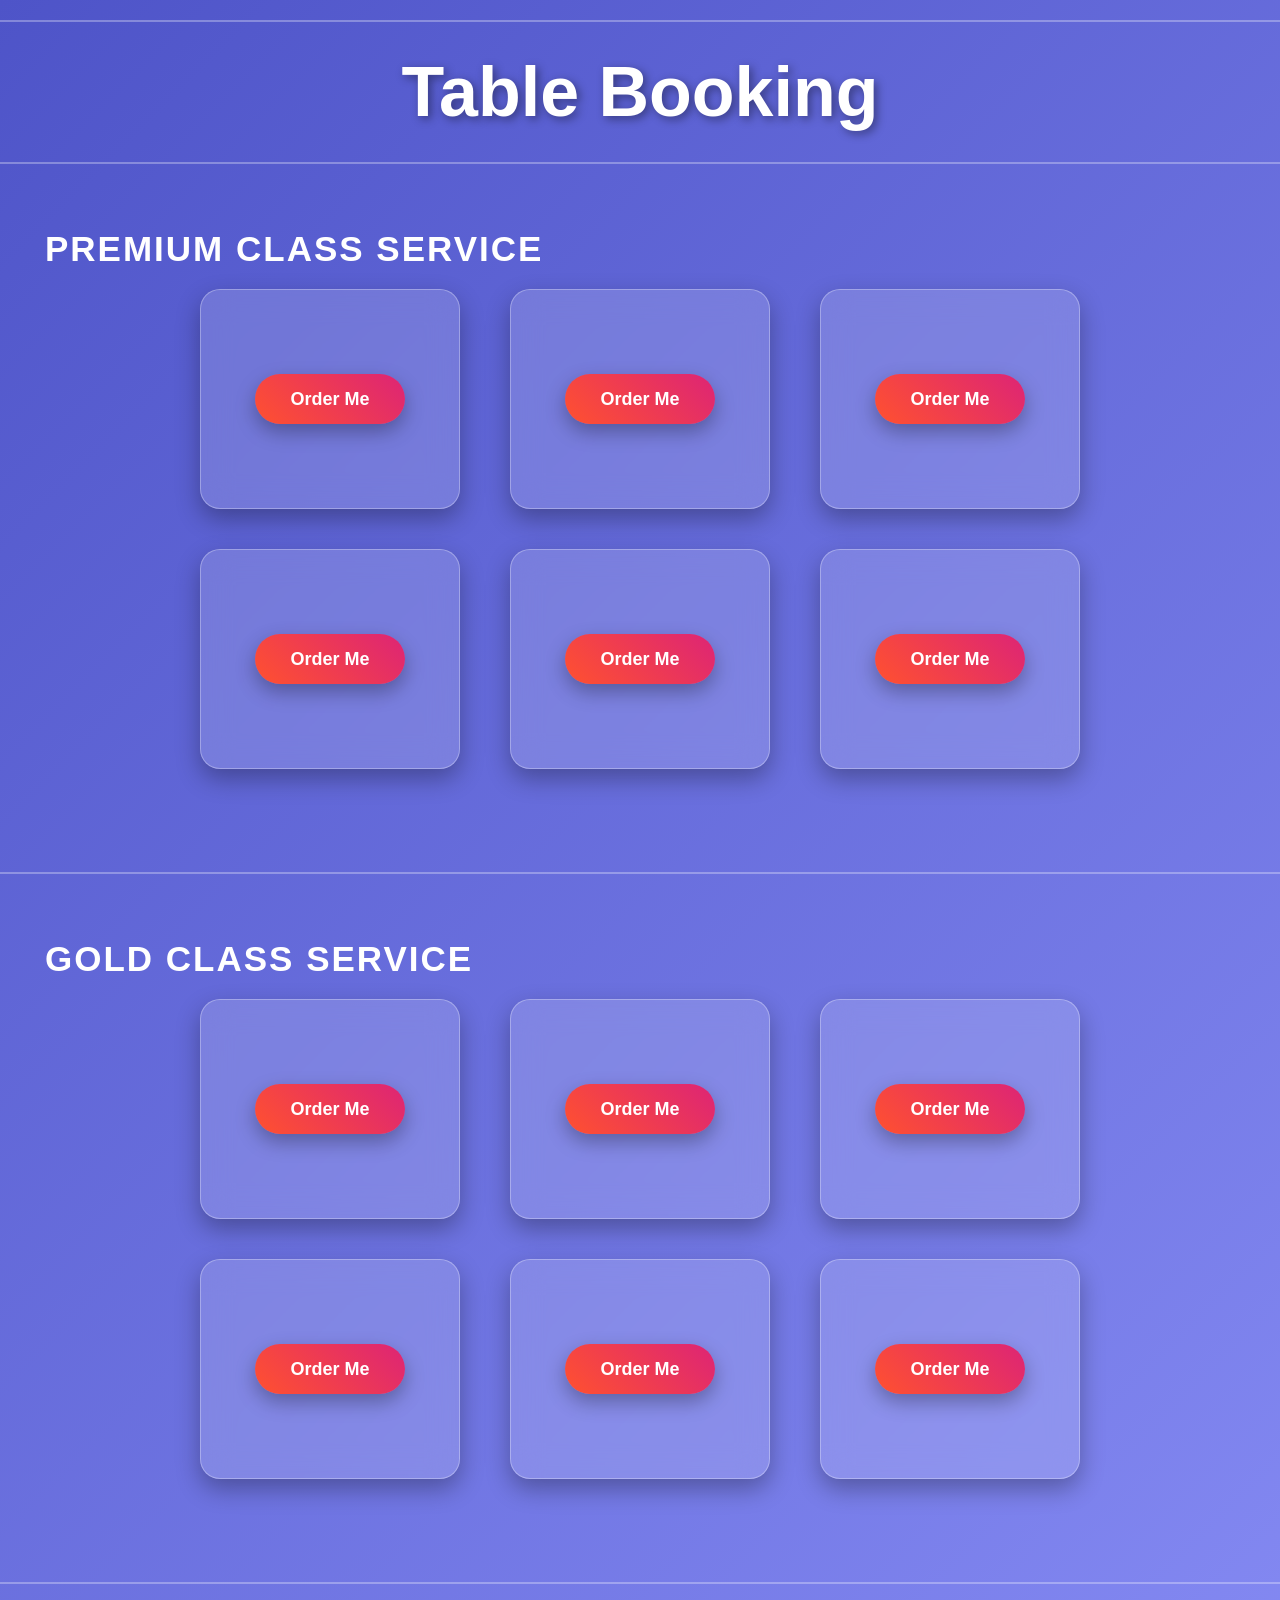
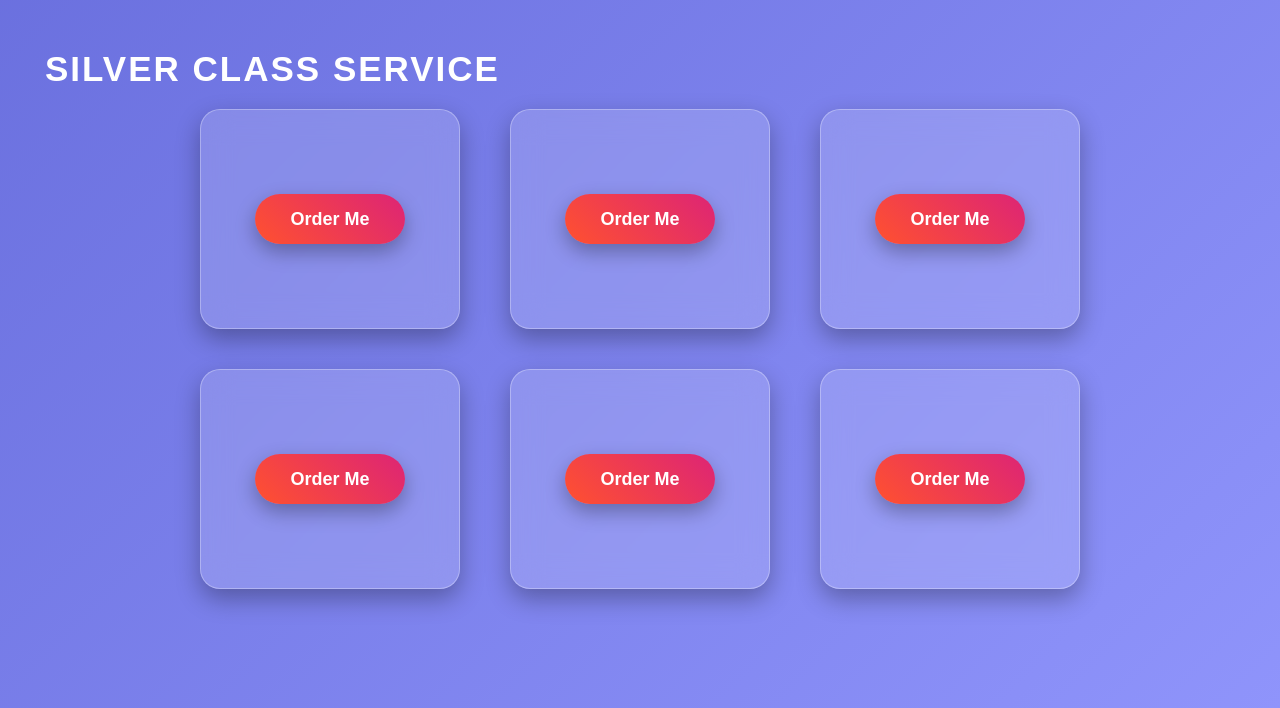
==== tableBook.html @ c327550c "Add files via upload" ====
<!DOCTYPE html>
<html lang="en">
<head>
    <meta charset="UTF-8">
    <meta name="viewport" content="width=device-width, initial-scale=1.0">
    <title>Table Booking</title>
</head>
<style>
    *{
        margin:0;
        padding:0;
        box-sizing:border-box;
        font-family:'Poppins',sans-serif;
    }

    body{
        background:linear-gradient(135deg,#4e54c8,#8f94fb);
        min-height:100vh;
    }

    h1{
        text-align:center;
        font-size:70px;
        color:#fff;
        margin:30px 0;
        text-shadow:3px 3px 10px rgba(0,0,0,.4);
    }

    h2{
        color:#fff;
        margin:20px;
        font-size:35px;
        letter-spacing:2px;
    }

    hr{
        border:1px solid rgba(255,255,255,.3);
        margin:20px 0;
    }

    .premium,
    .gold,
    .silver{
        padding:25px;
    }

    .Trow{
        display:flex;
        justify-content:center;
        gap:50px;
        margin-bottom:40px;
        flex-wrap:wrap;
    }

    .table{
        width:260px;
        height:220px;
        border-radius:20px;
        background:rgba(255,255,255,.15);
        backdrop-filter:blur(15px);
        border:1px solid rgba(255,255,255,.3);
        display:flex;
        justify-content:center;
        align-items:center;
        transition:.4s;
        box-shadow:0 10px 25px rgba(0,0,0,.3);
    }

    .table:hover{
        transform:translateY(-12px) scale(1.05);
        box-shadow:0 20px 35px rgba(0,0,0,.45);
    }

    button{
        width:150px;
        height:50px;
        border:none;
        border-radius:30px;
        background:linear-gradient(45deg,#ff512f,#dd2476);
        color:#fff;
        font-size:18px;
        font-weight:bold;
        cursor:pointer;
        transition:.4s;
        box-shadow:0 8px 20px rgba(0,0,0,.3);
    }

    button:hover{
        transform:scale(1.08);
        background:linear-gradient(45deg,#11998e,#38ef7d);
    }

    .detail{
        display:none;
        position:fixed;
        top:50%;
        left:50%;
        transform:translate(-50%,-50%);
        width:650px;
        max-width:95%;
        background:rgba(255,255,255,.18);
        backdrop-filter:blur(18px);
        border-radius:20px;
        border:1px solid rgba(255,255,255,.3);
        box-shadow:0 20px 50px rgba(0,0,0,.4);
        padding:30px;
        z-index:1000;
        animation:popup .4s ease;
    }

    @keyframes popup{
        from{
            transform:translate(-50%,-60%) scale(.8);
            opacity:0;
        }
        to{
            transform:translate(-50%,-50%) scale(1);
            opacity:1;
        }
    }

    .detail h2{
        text-align:center;
        margin-bottom:20px;
        color:white;
    }

    .tb{
        width:100%;
        margin:auto;
    }

    form{
        display:flex;
        flex-direction:column;
        gap:20px;
    }

    .row{
        display:flex;
        align-items:center;
        justify-content:space-between;
    }

    label{
        width:120px;
        color:white;
        font-size:20px;
        font-weight:bold;
    }

    input{
        width:100%;
        max-width:350px;
        padding:12px;
        border:none;
        outline:none;
        border-radius:10px;
        font-size:16px;
        background:rgba(255,255,255,.9);
    }

    input:focus{
        box-shadow:0 0 10px #00f7ff;
    }

    form button{
        margin:30px auto 0;
        width:180px;
        background:linear-gradient(45deg,#00c9ff,#92fe9d);
        color:#000;
        font-weight:bold;
    }

    form button:hover{
        background:linear-gradient(45deg,#ff416c,#ff4b2b);
        color:#fff;
    }

    @media(max-width:768px){

        h1{
            font-size:45px;
        }

        h2{
            font-size:28px;
        }

        .Trow{
            gap:25px;
        }

        .table{
            width:220px;
            height:180px;
        }

        .row{
            flex-direction:column;
            align-items:flex-start;
            gap:8px;
        }

        label{
            width:100%;
        }

        input{
            max-width:100%;
        }
    }
</style>
<body>
    <hr>
    <h1>Table Booking</h1>
    <hr>
    <section>
        <div class="premium">
            <h2>PREMIUM CLASS SERVICE</h2>
            <div class="Trow">
                <div class="table">
                    <div>
                        <button onclick="showDiv()">Order Me</button>
                    </div>
                </div>
                <div class="table">
                    <div>
                        <button onclick="showDiv()">Order Me</button>
                    </div>
                </div>
                <div class="table">
                    <div>
                        <button onclick="showDiv()">Order Me</button>
                    </div>
                </div>
            </div>
            <div class="Trow">
                <div class="table">
                    <div>
                        <button onclick="showDiv()">Order Me</button>
                    </div>
                </div>
                <div class="table">
                    <div>
                        <button onclick="showDiv()">Order Me</button>
                    </div>
                </div>
                <div class="table">
                    <div>
                        <button onclick="showDiv()">Order Me</button>
                    </div>
                </div>
            </div>
        </div>
    </section>
        <br><hr>
    <section>
        <div class="gold">
            <h2>GOLD CLASS SERVICE</h2>
            <div class="Trow">
                <div class="table">
                    <div>
                        <button onclick="showDiv()">Order Me</button>
                    </div>
                </div>
                <div class="table">
                    <div>
                        <button onclick="showDiv()">Order Me</button>
                    </div>
                </div>
                <div class="table">
                    <div>
                        <button onclick="showDiv()">Order Me</button>
                    </div>
                </div>
            </div>
            <div class="Trow">
                <div class="table">
                    <div>
                        <button onclick="showDiv()">Order Me</button>
                    </div>
                </div>
                <div class="table">
                    <div>
                        <button onclick="showDiv()">Order Me</button>
                    </div>
                </div>
                <div class="table">
                    <div>
                        <button onclick="showDiv()">Order Me</button>
                    </div>
                </div>
            </div>
        </div>
    </section>
        <br><hr>
    <section>
        <div class="silver">
            <h2>SILVER CLASS SERVICE</h2>
            <div class="Trow">
                <div class="table">
                    <div>
                        <button onclick="showDiv()">Order Me</button>
                    </div>
                </div>
                <div class="table">
                    <div>
                        <button onclick="showDiv()">Order Me</button>
                    </div>
                </div>
                <div class="table">
                    <div>
                        <button onclick="showDiv()">Order Me</button>
                    </div>
                </div>
            </div>
            <div class="Trow">
                <div class="table">
                    <div>
                        <button onclick="showDiv()">Order Me</button>
                    </div>
                </div>
                <div class="table">
                    <div>
                        <button onclick="showDiv()">Order Me</button>
                    </div>
                </div>
                <div class="table">
                    <div>
                        <button onclick="showDiv()">Order Me</button>
                    </div>
                </div>
            </div>
        </div>
    </section>
        <br><br><br>
    <div class="detail">
        <h2>TABLE BOOKING</h1>
        <div class="tb">
            <form>
                <div class="row">
                    <label>Name :</label>
                    <input type="text" placeholder="Enter Your Name">
                </div>

                <div class="row">
                    <label>Purpose :</label>
                    <input type="text" placeholder="Your purpose Of Visit">
                </div>

                <div class="row">
                    <label>Phone :</label>
                    <input type="tel" placeholder="Enter your phone number">
                </div>

                <div class="row">
                    <label>Date :</label>
                    <input type="date">
                </div>

                <div class="row">
                    <label>Time :</label>
                    <input type="time">
                </div>
                <button>Book now</button>
            </form>
        </div>
    </div>
    
<script>
    function showDiv() {
        let details = document.getElementsByClassName("detail")[0];

        if (details.style.display === "block") {
            details.style.display = "none";
            document.body.style.overflow = "auto";   // Enable scrolling
        } else {
            details.style.display = "block";
            document.body.style.overflow = "hidden"; // Disable scrolling
        }
    }
</script>
</body>
</html>
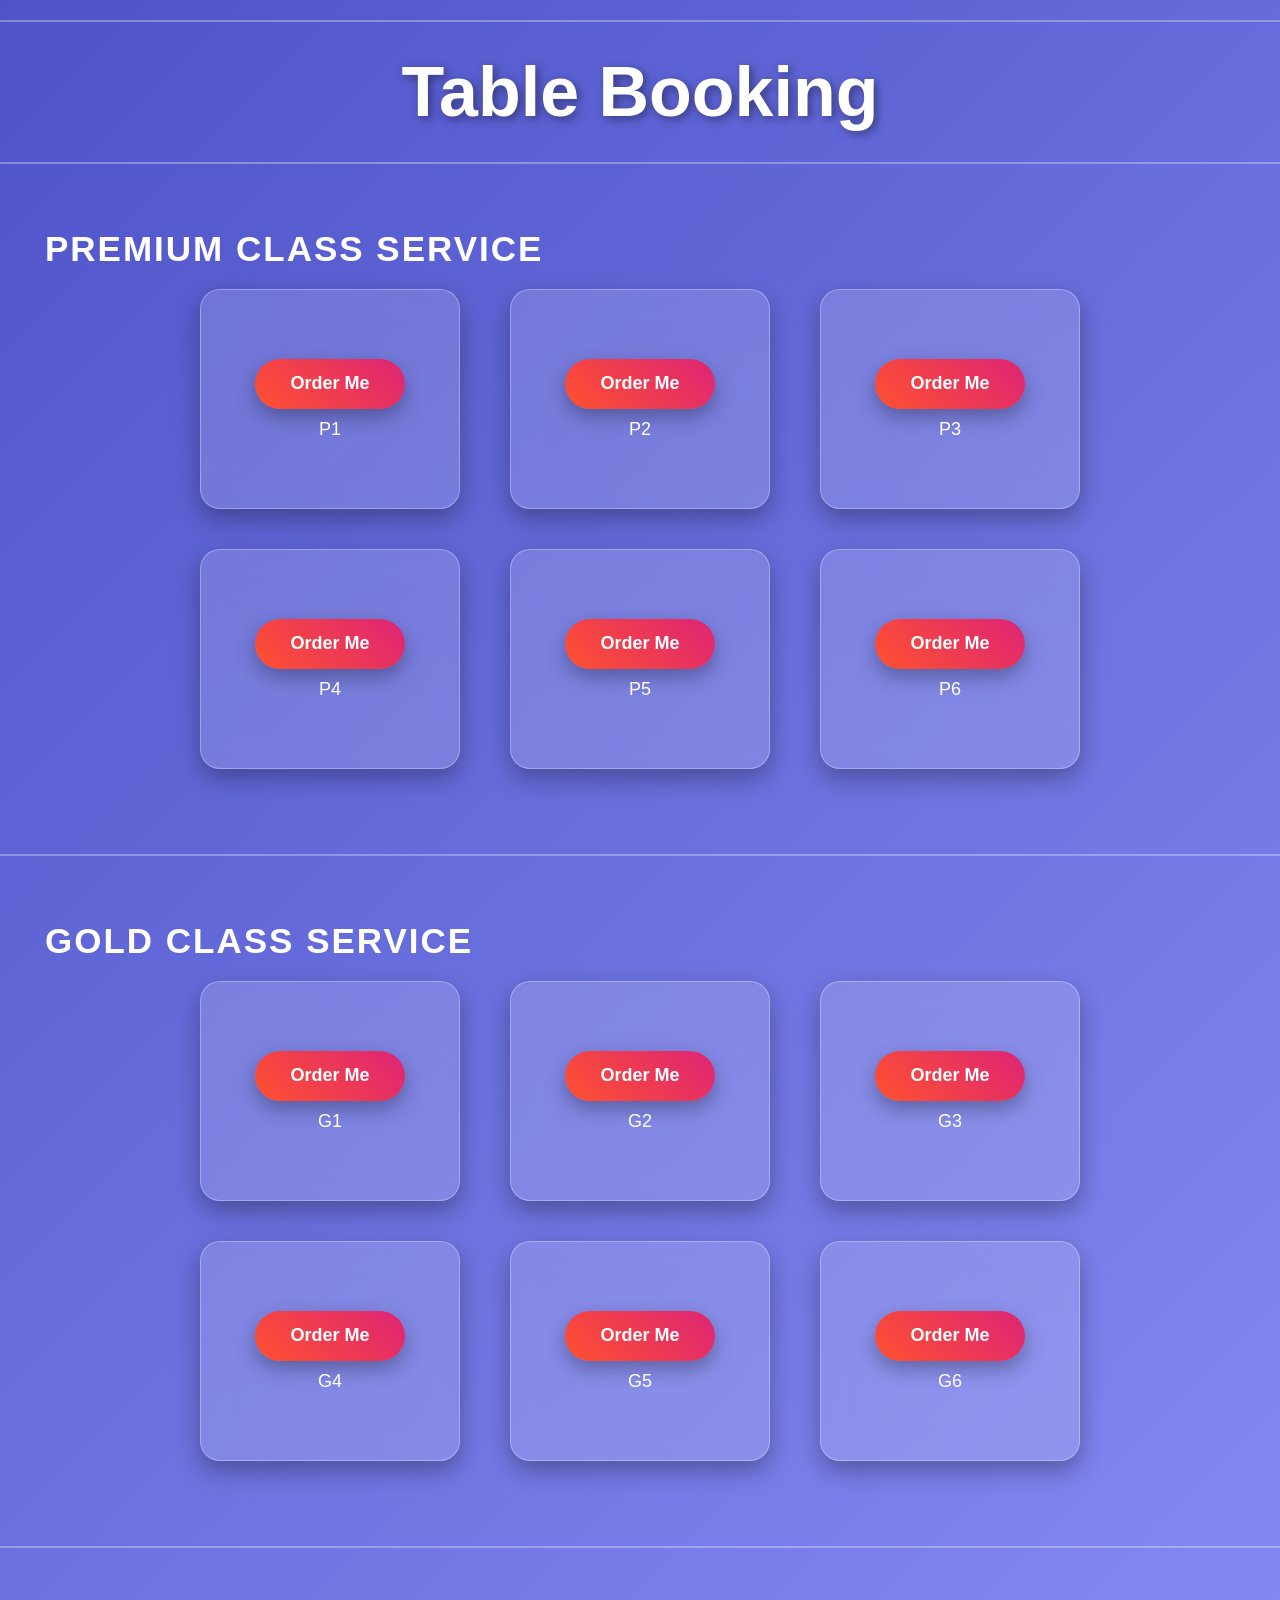
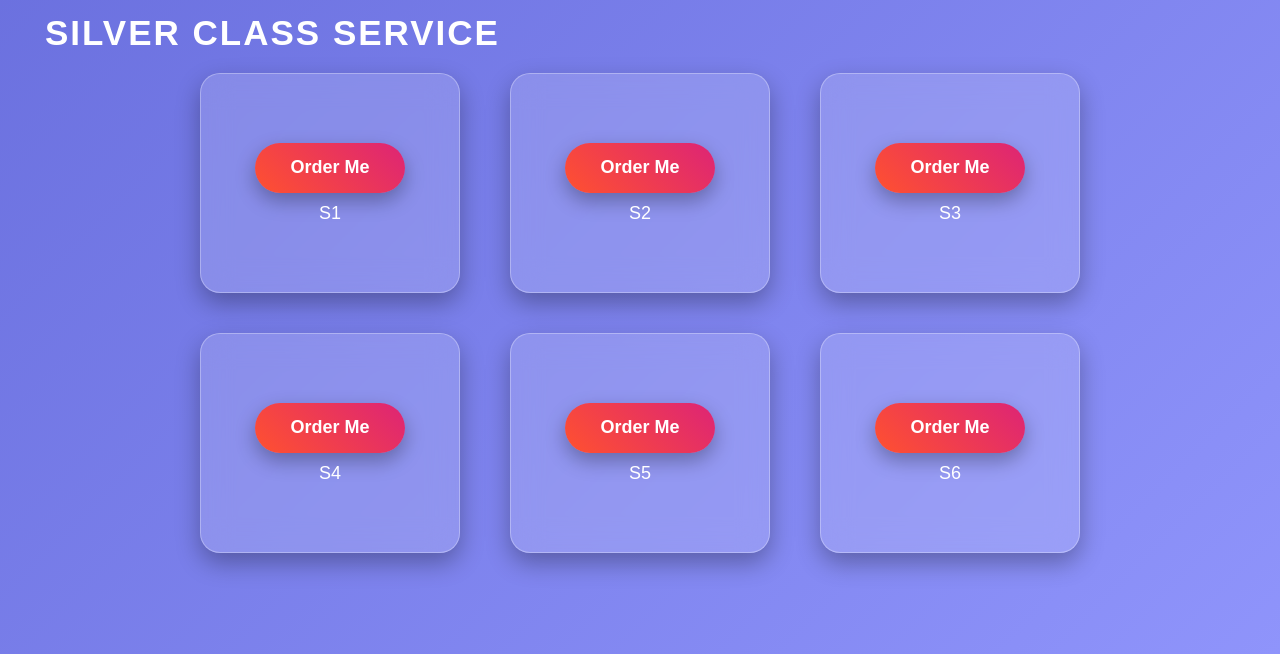
==== commit e1010f9b: "Refactor table booking HTML structure and styles" ====
--- a/tableBook.html
+++ b/tableBook.html
@@ -1,385 +1,728 @@
 <!DOCTYPE html>
 <html lang="en">
+
 <head>
     <meta charset="UTF-8">
     <meta name="viewport" content="width=device-width, initial-scale=1.0">
+
     <title>Table Booking</title>
+
+    <style>
+
+        * {
+            margin: 0;
+            padding: 0;
+            box-sizing: border-box;
+            font-family: 'Poppins', sans-serif;
+        }
+
+        body {
+            background: linear-gradient(135deg, #4e54c8, #8f94fb);
+            min-height: 100vh;
+        }
+
+        h1 {
+            text-align: center;
+            font-size: 70px;
+            color: #fff;
+            margin: 30px 0;
+            text-shadow: 3px 3px 10px rgba(0,0,0,.4);
+        }
+
+        h2 {
+            color: #fff;
+            margin: 20px;
+            font-size: 35px;
+            letter-spacing: 2px;
+        }
+
+        hr {
+            border: 1px solid rgba(255,255,255,.3);
+            margin: 20px 0;
+        }
+
+        .premium, .gold, .silver {
+            padding: 25px;
+        }
+
+        .Trow {
+            display: flex;
+            justify-content: center;
+            gap: 50px;
+            margin-bottom: 40px;
+            flex-wrap: wrap;
+        }
+
+        .table {
+            width: 260px;
+            height: 220px;
+            border-radius: 20px;
+            background: rgba(255,255,255,.15);
+            backdrop-filter: blur(15px);
+            border: 1px solid rgba(255,255,255,.3);
+            display: flex;
+            justify-content: center;
+            align-items: center;
+            transition: .4s;
+            box-shadow: 0 10px 25px rgba(0,0,0,.3);
+        }
+
+        .table:hover {
+            transform: translateY(-12px) scale(1.05);
+            box-shadow: 0 20px 35px rgba(0,0,0,.45);
+        }
+
+        button {
+            width: 150px;
+            height: 50px;
+            border: none;
+            border-radius: 30px;
+            background: linear-gradient(45deg,#ff512f,#dd2476);
+            color: #fff;
+            font-size: 18px;
+            font-weight: bold;
+            cursor: pointer;
+            transition: .4s;
+            box-shadow: 0 8px 20px rgba(0,0,0,.3);
+        }
+
+        button:hover {
+            transform: scale(1.08);
+            background: linear-gradient(45deg,#11998e,#38ef7d);
+        }
+
+        .detail {
+            display: none;
+            position: fixed;
+            top: 50%;
+            left: 50%;
+            transform: translate(-50%,-50%);
+            width: 650px;
+            max-width: 95%;
+            max-height: 90vh;
+            overflow-y: auto;
+            background: rgba(255,255,255,.18);
+            backdrop-filter: blur(18px);
+            border-radius: 20px;
+            border: 1px solid rgba(255,255,255,.3);
+            box-shadow: 0 20px 50px rgba(0,0,0,.4);
+            padding: 30px;
+            z-index: 1000;
+            animation: popup .4s ease;
+        }
+
+        @keyframes popup {
+            from {
+                transform: translate(-50%,-60%) scale(.8);
+                opacity: 0;
+            }
+
+            to {
+                transform: translate(-50%,-50%) scale(1);
+                opacity: 1;
+            }
+        }
+
+        .detail h2 {
+            text-align: center;
+            margin-bottom: 20px;
+            color: white;
+        }
+
+        .selected-table {
+            text-align: center;
+            color: white;
+            font-size: 20px;
+            margin-bottom: 20px;
+            font-weight: bold;
+        }
+
+        .tb {
+            width: 100%;
+            margin: auto;
+        }
+
+        form {
+            display: flex;
+            flex-direction: column;
+            gap: 20px;
+        }
+
+        .row {
+            display: flex;
+            align-items: center;
+            justify-content: space-between;
+        }
+
+        label {
+            width: 120px;
+            color: white;
+            font-size: 20px;
+            font-weight: bold;
+        }
+
+        input {
+            width: 100%;
+            max-width: 350px;
+            padding: 12px;
+            border: none;
+            outline: none;
+            border-radius: 10px;
+            font-size: 16px;
+            background: rgba(255,255,255,.9);
+        }
+
+        input:focus {
+            box-shadow: 0 0 10px #00f7ff;
+        }
+
+        .form-buttons {
+            display: flex;
+            justify-content: center;
+            gap: 15px;
+            flex-wrap: wrap;
+        }
+
+        form button {
+            margin: 20px auto 0;
+            width: 180px;
+            background: linear-gradient(45deg,#00c9ff,#92fe9d);
+            color: #000;
+            font-weight: bold;
+        }
+
+        form button:hover {
+            background: linear-gradient(45deg,#ff416c,#ff4b2b);
+            color: #fff;
+        }
+
+        .close-btn {
+            background: #333;
+            color: white;
+        }
+
+        .close-btn:hover {
+            background: #555;
+        }
+
+        .table-info {
+            color: white;
+            text-align: center;
+            margin-top: 10px;
+            font-size: 18px;
+        }
+
+        @media(max-width:768px) {
+
+            h1 {
+                font-size: 45px;
+            }
+
+            h2 {
+                font-size: 28px;
+            }
+
+            .Trow {
+                gap: 25px;
+            }
+
+            .table {
+                width: 220px;
+                height: 180px;
+            }
+
+            .row {
+                flex-direction: column;
+                align-items: flex-start;
+                gap: 8px;
+            }
+
+            label {
+                width: 100%;
+            }
+
+            input {
+                max-width: 100%;
+            }
+
+        }
+
+    </style>
+
 </head>
-<style>
-    *{
-        margin:0;
-        padding:0;
-        box-sizing:border-box;
-        font-family:'Poppins',sans-serif;
-    }
-
-    body{
-        background:linear-gradient(135deg,#4e54c8,#8f94fb);
-        min-height:100vh;
-    }
-
-    h1{
-        text-align:center;
-        font-size:70px;
-        color:#fff;
-        margin:30px 0;
-        text-shadow:3px 3px 10px rgba(0,0,0,.4);
-    }
-
-    h2{
-        color:#fff;
-        margin:20px;
-        font-size:35px;
-        letter-spacing:2px;
-    }
-
-    hr{
-        border:1px solid rgba(255,255,255,.3);
-        margin:20px 0;
-    }
-
-    .premium,
-    .gold,
-    .silver{
-        padding:25px;
-    }
-
-    .Trow{
-        display:flex;
-        justify-content:center;
-        gap:50px;
-        margin-bottom:40px;
-        flex-wrap:wrap;
-    }
-
-    .table{
-        width:260px;
-        height:220px;
-        border-radius:20px;
-        background:rgba(255,255,255,.15);
-        backdrop-filter:blur(15px);
-        border:1px solid rgba(255,255,255,.3);
-        display:flex;
-        justify-content:center;
-        align-items:center;
-        transition:.4s;
-        box-shadow:0 10px 25px rgba(0,0,0,.3);
-    }
-
-    .table:hover{
-        transform:translateY(-12px) scale(1.05);
-        box-shadow:0 20px 35px rgba(0,0,0,.45);
-    }
-
-    button{
-        width:150px;
-        height:50px;
-        border:none;
-        border-radius:30px;
-        background:linear-gradient(45deg,#ff512f,#dd2476);
-        color:#fff;
-        font-size:18px;
-        font-weight:bold;
-        cursor:pointer;
-        transition:.4s;
-        box-shadow:0 8px 20px rgba(0,0,0,.3);
-    }
-
-    button:hover{
-        transform:scale(1.08);
-        background:linear-gradient(45deg,#11998e,#38ef7d);
-    }
-
-    .detail{
-        display:none;
-        position:fixed;
-        top:50%;
-        left:50%;
-        transform:translate(-50%,-50%);
-        width:650px;
-        max-width:95%;
-        background:rgba(255,255,255,.18);
-        backdrop-filter:blur(18px);
-        border-radius:20px;
-        border:1px solid rgba(255,255,255,.3);
-        box-shadow:0 20px 50px rgba(0,0,0,.4);
-        padding:30px;
-        z-index:1000;
-        animation:popup .4s ease;
-    }
-
-    @keyframes popup{
-        from{
-            transform:translate(-50%,-60%) scale(.8);
-            opacity:0;
-        }
-        to{
-            transform:translate(-50%,-50%) scale(1);
-            opacity:1;
-        }
-    }
-
-    .detail h2{
-        text-align:center;
-        margin-bottom:20px;
-        color:white;
-    }
-
-    .tb{
-        width:100%;
-        margin:auto;
-    }
-
-    form{
-        display:flex;
-        flex-direction:column;
-        gap:20px;
-    }
-
-    .row{
-        display:flex;
-        align-items:center;
-        justify-content:space-between;
-    }
-
-    label{
-        width:120px;
-        color:white;
-        font-size:20px;
-        font-weight:bold;
-    }
-
-    input{
-        width:100%;
-        max-width:350px;
-        padding:12px;
-        border:none;
-        outline:none;
-        border-radius:10px;
-        font-size:16px;
-        background:rgba(255,255,255,.9);
-    }
-
-    input:focus{
-        box-shadow:0 0 10px #00f7ff;
-    }
-
-    form button{
-        margin:30px auto 0;
-        width:180px;
-        background:linear-gradient(45deg,#00c9ff,#92fe9d);
-        color:#000;
-        font-weight:bold;
-    }
-
-    form button:hover{
-        background:linear-gradient(45deg,#ff416c,#ff4b2b);
-        color:#fff;
-    }
-
-    @media(max-width:768px){
-
-        h1{
-            font-size:45px;
-        }
-
-        h2{
-            font-size:28px;
-        }
-
-        .Trow{
-            gap:25px;
-        }
-
-        .table{
-            width:220px;
-            height:180px;
-        }
-
-        .row{
-            flex-direction:column;
-            align-items:flex-start;
-            gap:8px;
-        }
-
-        label{
-            width:100%;
-        }
-
-        input{
-            max-width:100%;
-        }
-    }
-</style>
+
 <body>
+
     <hr>
+
     <h1>Table Booking</h1>
+
     <hr>
+
+
+    <!-- PREMIUM CLASS -->
+
     <section>
+
         <div class="premium">
+
             <h2>PREMIUM CLASS SERVICE</h2>
+
             <div class="Trow">
-                <div class="table">
-                    <div>
-                        <button onclick="showDiv()">Order Me</button>
-                    </div>
-                </div>
-                <div class="table">
-                    <div>
-                        <button onclick="showDiv()">Order Me</button>
-                    </div>
-                </div>
-                <div class="table">
-                    <div>
-                        <button onclick="showDiv()">Order Me</button>
-                    </div>
-                </div>
+
+                <div class="table">
+                    <div>
+                        <button onclick="showDiv(1,'P1','PREMIUM')">Order Me</button>
+                        <p class="table-info">P1</p>
+                    </div>
+                </div>
+
+                <div class="table">
+                    <div>
+                        <button onclick="showDiv(2,'P2','PREMIUM')">Order Me</button>
+                        <p class="table-info">P2</p>
+                    </div>
+                </div>
+
+                <div class="table">
+                    <div>
+                        <button onclick="showDiv(3,'P3','PREMIUM')">Order Me</button>
+                        <p class="table-info">P3</p>
+                    </div>
+                </div>
+
             </div>
+
+
             <div class="Trow">
-                <div class="table">
-                    <div>
-                        <button onclick="showDiv()">Order Me</button>
-                    </div>
-                </div>
-                <div class="table">
-                    <div>
-                        <button onclick="showDiv()">Order Me</button>
-                    </div>
-                </div>
-                <div class="table">
-                    <div>
-                        <button onclick="showDiv()">Order Me</button>
-                    </div>
-                </div>
+
+                <div class="table">
+                    <div>
+                        <button onclick="showDiv(4,'P4','PREMIUM')">Order Me</button>
+                        <p class="table-info">P4</p>
+                    </div>
+                </div>
+
+                <div class="table">
+                    <div>
+                        <button onclick="showDiv(5,'P5','PREMIUM')">Order Me</button>
+                        <p class="table-info">P5</p>
+                    </div>
+                </div>
+
+                <div class="table">
+                    <div>
+                        <button onclick="showDiv(6,'P6','PREMIUM')">Order Me</button>
+                        <p class="table-info">P6</p>
+                    </div>
+                </div>
+
             </div>
+
         </div>
+
     </section>
-        <br><hr>
+
+
+    <hr>
+
+
+    <!-- GOLD CLASS -->
+
     <section>
+
         <div class="gold">
+
             <h2>GOLD CLASS SERVICE</h2>
+
             <div class="Trow">
-                <div class="table">
-                    <div>
-                        <button onclick="showDiv()">Order Me</button>
-                    </div>
-                </div>
-                <div class="table">
-                    <div>
-                        <button onclick="showDiv()">Order Me</button>
-                    </div>
-                </div>
-                <div class="table">
-                    <div>
-                        <button onclick="showDiv()">Order Me</button>
-                    </div>
-                </div>
+
+                <div class="table">
+                    <div>
+                        <button onclick="showDiv(7,'G1','GOLD')">Order Me</button>
+                        <p class="table-info">G1</p>
+                    </div>
+                </div>
+
+                <div class="table">
+                    <div>
+                        <button onclick="showDiv(8,'G2','GOLD')">Order Me</button>
+                        <p class="table-info">G2</p>
+                    </div>
+                </div>
+
+                <div class="table">
+                    <div>
+                        <button onclick="showDiv(9,'G3','GOLD')">Order Me</button>
+                        <p class="table-info">G3</p>
+                    </div>
+                </div>
+
             </div>
+
+
             <div class="Trow">
-                <div class="table">
-                    <div>
-                        <button onclick="showDiv()">Order Me</button>
-                    </div>
-                </div>
-                <div class="table">
-                    <div>
-                        <button onclick="showDiv()">Order Me</button>
-                    </div>
-                </div>
-                <div class="table">
-                    <div>
-                        <button onclick="showDiv()">Order Me</button>
-                    </div>
-                </div>
+
+                <div class="table">
+                    <div>
+                        <button onclick="showDiv(10,'G4','GOLD')">Order Me</button>
+                        <p class="table-info">G4</p>
+                    </div>
+                </div>
+
+                <div class="table">
+                    <div>
+                        <button onclick="showDiv(11,'G5','GOLD')">Order Me</button>
+                        <p class="table-info">G5</p>
+                    </div>
+                </div>
+
+                <div class="table">
+                    <div>
+                        <button onclick="showDiv(12,'G6','GOLD')">Order Me</button>
+                        <p class="table-info">G6</p>
+                    </div>
+                </div>
+
             </div>
+
         </div>
+
     </section>
-        <br><hr>
+
+
+    <hr>
+
+
+    <!-- SILVER CLASS -->
+
     <section>
+
         <div class="silver">
+
             <h2>SILVER CLASS SERVICE</h2>
+
             <div class="Trow">
-                <div class="table">
-                    <div>
-                        <button onclick="showDiv()">Order Me</button>
-                    </div>
-                </div>
-                <div class="table">
-                    <div>
-                        <button onclick="showDiv()">Order Me</button>
-                    </div>
-                </div>
-                <div class="table">
-                    <div>
-                        <button onclick="showDiv()">Order Me</button>
-                    </div>
-                </div>
+
+                <div class="table">
+                    <div>
+                        <button onclick="showDiv(13,'S1','SILVER')">Order Me</button>
+                        <p class="table-info">S1</p>
+                    </div>
+                </div>
+
+                <div class="table">
+                    <div>
+                        <button onclick="showDiv(14,'S2','SILVER')">Order Me</button>
+                        <p class="table-info">S2</p>
+                    </div>
+                </div>
+
+                <div class="table">
+                    <div>
+                        <button onclick="showDiv(15,'S3','SILVER')">Order Me</button>
+                        <p class="table-info">S3</p>
+                    </div>
+                </div>
+
             </div>
+
+
             <div class="Trow">
-                <div class="table">
-                    <div>
-                        <button onclick="showDiv()">Order Me</button>
-                    </div>
-                </div>
-                <div class="table">
-                    <div>
-                        <button onclick="showDiv()">Order Me</button>
-                    </div>
-                </div>
-                <div class="table">
-                    <div>
-                        <button onclick="showDiv()">Order Me</button>
-                    </div>
-                </div>
+
+                <div class="table">
+                    <div>
+                        <button onclick="showDiv(16,'S4','SILVER')">Order Me</button>
+                        <p class="table-info">S4</p>
+                    </div>
+                </div>
+
+                <div class="table">
+                    <div>
+                        <button onclick="showDiv(17,'S5','SILVER')">Order Me</button>
+                        <p class="table-info">S5</p>
+                    </div>
+                </div>
+
+                <div class="table">
+                    <div>
+                        <button onclick="showDiv(18,'S6','SILVER')">Order Me</button>
+                        <p class="table-info">S6</p>
+                    </div>
+                </div>
+
             </div>
+
         </div>
+
     </section>
-        <br><br><br>
-    <div class="detail">
-        <h2>TABLE BOOKING</h1>
+
+
+    <br><br>
+
+
+    <!-- BOOKING POPUP -->
+
+    <div class="detail" id="bookingPopup">
+
+        <h2>TABLE BOOKING</h2>
+
+        <p class="selected-table" id="selectedTable">
+            Selected Table: -
+        </p>
+
         <div class="tb">
-            <form>
+
+            <form id="bookingForm">
+
                 <div class="row">
+
                     <label>Name :</label>
-                    <input type="text" placeholder="Enter Your Name">
-                </div>
+
+                    <input
+                        type="text"
+                        id="customer_name"
+                        placeholder="Enter Your Name"
+                        required
+                    >
+
+                </div>
+
 
                 <div class="row">
+
                     <label>Purpose :</label>
-                    <input type="text" placeholder="Your purpose Of Visit">
-                </div>
+
+                    <input
+                        type="text"
+                        id="purpose"
+                        placeholder="Your Purpose Of Visit"
+                    >
+
+                </div>
+
 
                 <div class="row">
+
                     <label>Phone :</label>
-                    <input type="tel" placeholder="Enter your phone number">
-                </div>
+
+                    <input
+                        type="tel"
+                        id="phone"
+                        placeholder="Enter Your Phone Number"
+                        pattern="[0-9]{10}"
+                        maxlength="10"
+                        required
+                    >
+
+                </div>
+
 
                 <div class="row">
+
                     <label>Date :</label>
-                    <input type="date">
-                </div>
+
+                    <input
+                        type="date"
+                        id="booking_date"
+                        required
+                    >
+
+                </div>
+
 
                 <div class="row">
+
                     <label>Time :</label>
-                    <input type="time">
-                </div>
-                <button>Book now</button>
+
+                    <input
+                        type="time"
+                        id="booking_time"
+                        required
+                    >
+
+                </div>
+
+
+                <div class="form-buttons">
+
+                    <button type="submit" id="bookButton">
+                        Book Now
+                    </button>
+
+                    <button
+                        type="button"
+                        class="close-btn"
+                        onclick="closeDiv()"
+                    >
+                        Close
+                    </button>
+
+                </div>
+
             </form>
+
         </div>
+
     </div>
-    
-<script>
-    function showDiv() {
-        let details = document.getElementsByClassName("detail")[0];
-
-        if (details.style.display === "block") {
-            details.style.display = "none";
-            document.body.style.overflow = "auto";   // Enable scrolling
-        } else {
-            details.style.display = "block";
-            document.body.style.overflow = "hidden"; // Disable scrolling
-        }
-    }
-</script>
+
+
+    <!-- JAVASCRIPT -->
+
+    <script>
+
+        // API URL
+
+        const API_URL = "http://localhost:5000/api/bookings/book";
+
+
+        // SELECTED TABLE
+
+        let selectedTableId = null;
+
+
+        // SET MINIMUM DATE
+
+        document.getElementById("booking_date").min =
+            new Date().toLocaleDateString("en-CA");
+
+
+        // OPEN BOOKING POPUP
+
+        function showDiv(tableId, tableNumber, tableClass) {
+
+            selectedTableId = tableId;
+
+            document.getElementById("selectedTable").innerText =
+                "Selected Table: " + tableNumber +
+                " | Class: " + tableClass;
+
+            document.getElementById("bookingPopup").style.display = "block";
+
+            document.body.style.overflow = "hidden";
+
+        }
+
+
+        // CLOSE POPUP
+
+        function closeDiv() {
+
+            document.getElementById("bookingPopup").style.display = "none";
+
+            document.body.style.overflow = "auto";
+
+        }
+
+
+        // BOOKING FORM SUBMISSION
+
+        document.getElementById("bookingForm").addEventListener(
+            "submit",
+            async function(event) {
+
+                event.preventDefault();
+
+                if (!selectedTableId) {
+
+                    alert("Please select a table!");
+
+                    return;
+
+                }
+
+
+                const bookingData = {
+
+                    table_id: selectedTableId,
+
+                    customer_name:
+                        document.getElementById("customer_name").value.trim(),
+
+                    purpose:
+                        document.getElementById("purpose").value.trim(),
+
+                    phone:
+                        document.getElementById("phone").value.trim(),
+
+                    booking_date:
+                        document.getElementById("booking_date").value,
+
+                    booking_time:
+                        document.getElementById("booking_time").value
+
+                };
+
+
+                const bookButton = document.getElementById("bookButton");
+
+                bookButton.disabled = true;
+
+                bookButton.innerText = "Booking...";
+
+
+                try {
+
+                    const response = await fetch(API_URL, {
+
+                        method: "POST",
+
+                        headers: {
+                            "Content-Type": "application/json"
+                        },
+
+                        body: JSON.stringify(bookingData)
+
+                    });
+
+
+                    const result = await response.json();
+
+
+                    if (!response.ok) {
+
+                        throw new Error(
+                            result.message || "Booking failed!"
+                        );
+
+                    }
+
+
+                    alert(
+                        result.message +
+                        "\nBooking ID: " + result.booking_id
+                    );
+
+
+                    document.getElementById("bookingForm").reset();
+
+                    closeDiv();
+
+                }
+
+                catch(error) {
+
+                    console.error("Booking Error:", error);
+
+                    alert(error.message || "Server connection failed!");
+
+                }
+
+                finally {
+
+                    bookButton.disabled = false;
+
+                    bookButton.innerText = "Book Now";
+
+                }
+
+            }
+
+        );
+
+
+    </script>
+
 </body>
-</html>+
+</html>
